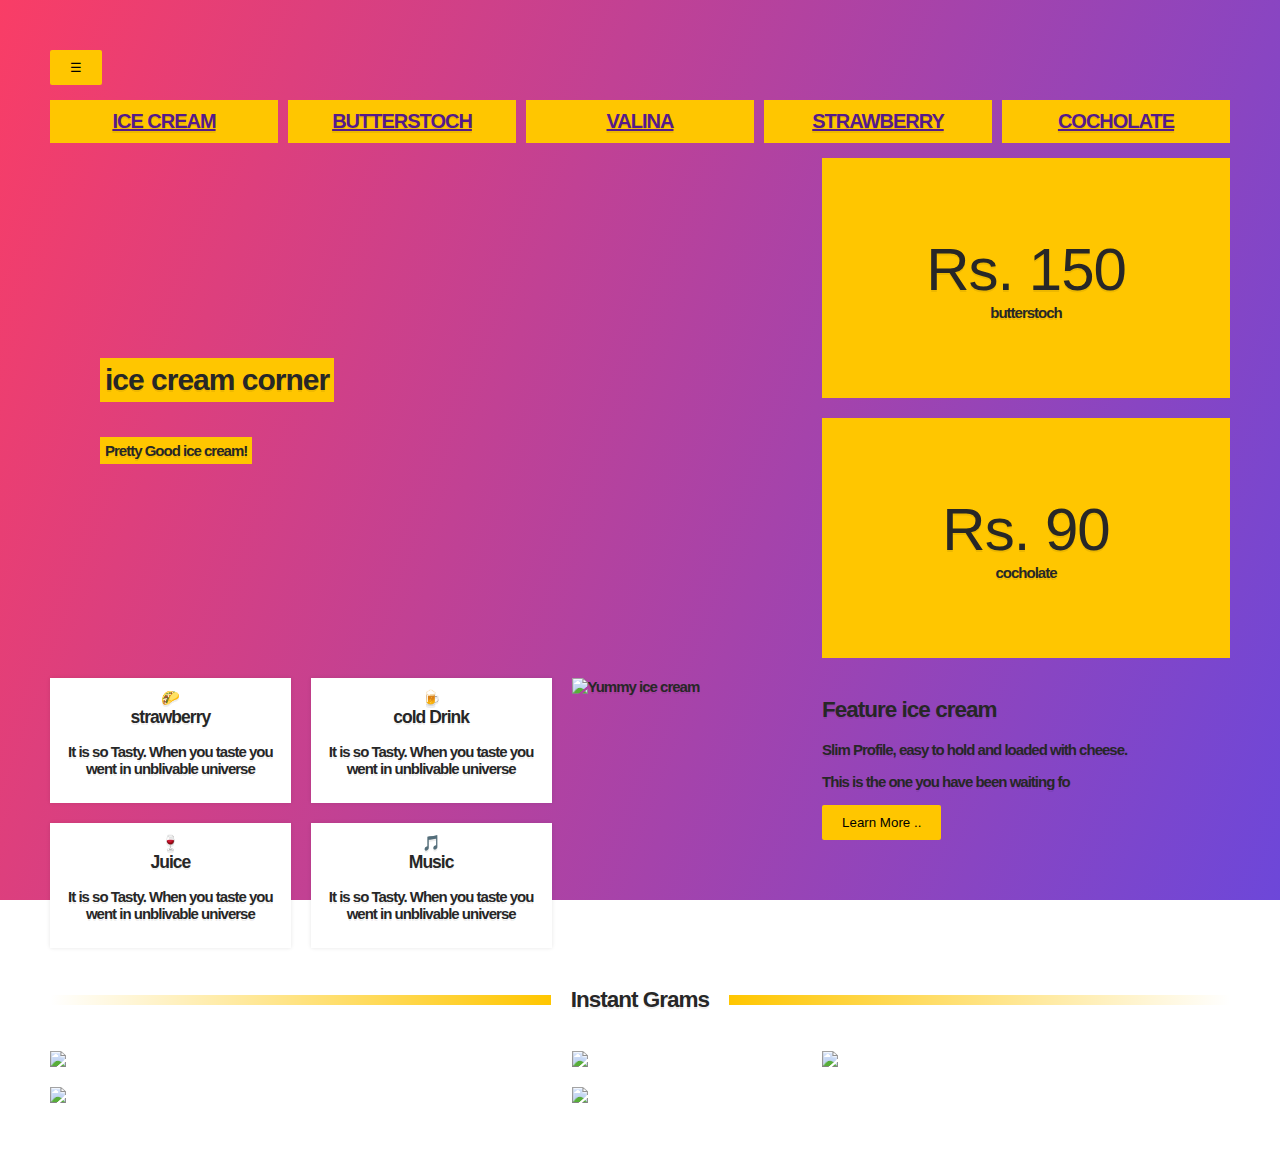
==== website.html @ 9aaecfee "1st commit" ====
<!DOCTYPE html>
<html lang="en">

<head>
    <meta charset="UTF-8">
    <meta name="viewport" content="width=device-width, initial-scale=1.0">
    <link rel="stylesheet" href="website.css">
    <title>Responsive web</title>
</head>

<body>
    <div class="wrapper">
        <nav class="menu">
            <button aria-expanded="false" aria-controls="menu-list">
         <span class="open">☰</span>
         <span class="close"></span>
        
     </button>
            <ul id="menu-list">
                <li>
                    <a href>ice cream</a>
                </li>
                <li>
                    <a href>butterstoch</a>
                </li>
                <li>
                    <a href>valina</a>
                </li>
                <li>
                    <a href>strawberry</a>
                </li>
                <li>
                    <a href>cocholate</a>
                </li>

            </ul>
            <div class="top">
                <header class="hero">
                    <h1>ice cream corner</h1>
                    <P>Pretty Good ice cream!</P>
                </header>
                <div class="cta cta1">
                    <P class="price">Rs. 150</P>
                    <p>butterstoch</p>
                </div>
                <div class="cta cta2">
                    <p class="price">Rs. 90</p>
                    <p>cocholate</p>
                </div>
                <section class="features">
                    <div class="feature">
                        <span class="icon">🌮</span>
                        <h3>strawberry</h3>
                        <p>It is so Tasty. When you taste you went in unblivable universe</p>
                    </div>
                    <div class="feature">
                        <span class="icon">🍺</span>
                        <h3>cold Drink</h3>
                        <p>It is so Tasty. When you taste you went in unblivable universe</p>
                    </div>
                    <div class="feature">
                        <span class="icon">🍷</span>
                        <h3>Juice</h3>
                        <p>It is so Tasty. When you taste you went in unblivable universe</p>
                    </div>
                    <div class="feature">
                        <span class="icon">🎵</span>
                        <h3>Music</h3>
                        <p>It is so Tasty. When you taste you went in unblivable universe</p>
                    </div>
                </section>
                <section class="about">
                    <img src=" https://www.simplyrecipes.com/thmb/wjKlfxU1uYI7jQ1NCZFT-VM07FM=/735x0/__opt__aboutcom__coeus__resources__content_migration__simply_recipes__uploads__2007__04__coffee-ice-cream-vertical-00dc174a766a4ff79f443e516e11fcb7.jpg" alt="Yummy ice cream" class="about_mockup">
                    <div class="about_detail">
                        <h2>Feature ice cream</h2>
                        <P>Slim Profile, easy to hold and loaded with cheese.</P>

                        <P> This is the one you have been waiting fo</P>
                        <button>Learn More ..</button>
                    </div>
                </section>
                <section class="gallery">
                    <h2>
                        Instant Grams
                    </h2>
                    <img src="https://www.milkmaid.in/sites/default/files/2020-06/Chocolate-Ice-Cream.jpg " />
                    <img src="https://images.squarespace-cdn.com/content/v1/5f7c3e7d8ed5803eef772aa1/1601979150410-4X1QXXH6LX315XXFSY4Y/Death+by+chocolate.jpg?format=1000w " />
                    <img src="https://i.ytimg.com/vi/qbW-XnInl8o/maxresdefault.jpg " />
                    <img src=" https://encrypted-tbn0.gstatic.com/images?q=tbn:ANd9GcS8_-cfllC8fb0QZ35kiGNAKtabuwBjNLkMGA&usqp=CAU " />
                    <img src="https://encrypted-tbn0.gstatic.com/images?q=tbn:ANd9GcRGu7QtUgP1ZJI1El6n21APtG43hHXXY-d3pg&usqp=CAU " />

                </section>
            </div>
        </nav>

    </div>
</body>

</html>
---- website.css ----
:root {
    --yellow: #ffc600;
    --black: #272727;
}

html {
    box-sizing: border-box;
    font-family: -apple-system, BlinkMacSystemFont, "Segoe UI", Roboto, Helvetica, Arial, sans-serif, "Apple Color Emoji", "Segoe UI Emoji", "Segoe UI Symbol";
    font-weight: 900;
    font-size: 10px;
    color: var(--black);
    text-shadow: 0 2px 0 rgb(0 0 0 / 7%);
}

head {
    display: none;
}

body {
    background-image: url(./images/topography.svg), linear-gradient( 110deg, #f93d66, #6d47d9);
    background-size: 340px, auto;
    min-height: calc(100vh - 100px);
    margin: 50px;
    background-attachment: fixed;
    letter-spacing: -1px;
    font-size: 15px;
}

.wrapper {
    display: grid;
    grid-gap: 20px;
}

@media(max-width:100px) {
    .menu {
        perspective: 800px;
    }
}

@media (max-width: 1000px) {
    [aria-controls="menu-list"] {
        display: block;
        margin-bottom: 10px;
    }
}

@media (max-width: 1000px) {
    [aria-expanded="false"] .close {
        display: none;
    }
}

button {
    appearance: auto;
    text-rendering: auto;
    color: -internal-light-dark(black, white);
    letter-spacing: normal;
    word-spacing: normal;
    line-height: normal;
    text-transform: none;
    text-indent: 0px;
    text-shadow: none;
    display: inline-block;
    text-align: center;
    align-items: flex-start;
    cursor: default;
    box-sizing: border-box;
    background-color: -internal-light-dark(rgb(239, 239, 239), rgb(59, 59, 59));
    margin: 0em;
    padding: 1px 6px;
    border-width: 2px;
    border-style: outset;
    border-color: -internal-light-dark(rgb(118, 118, 118), rgb(133, 133, 133));
    border-image: initial;
    border-radius: 2px;
    background: #ffc600;
    border: 0;
    padding: 10px 20px;
}

@media (max-width: 1000px) {
    .menu ul {
        max-height: 0;
        overflow: hidden;
        transform: rotateX(90deg);
        transition: all 0.5s;
    }
}

.menu a {
    background: var(--yellow);
    display: block;
    text-decoration: none;
    padding: 10px;
    text-align: center;
    color: var(--black);
    text-transform: uppercase;
    font-size: 20px;
}

a:-webkit-any-link {
    color: -webkit-link;
    cursor: pointer;
    text-decoration: underline;
}

li {
    display: list-item;
    text-align: center;
}

.menu ul {
    display: grid;
    grid-gap: 10px;
    padding: 0;
    list-style: none;
    grid-template-columns: repeat(auto-fit, minmax(100px, 1fr));
}

ul {
    display: block;
    list-style-type: disc;
    margin-block-start: 1em;
    margin-block-end: 1em;
    margin-inline-start: 0px;
    margin-inline-end: 0px;
    padding-inline-start: 40px;
}

@media (max-width: 500px) {
    .top {
        grid-template-areas: "hero" "cta1" "cta2";
    }
}

.hero {
    grid-area: hero;
    min-height: 400px;
    background-image: url(https://i.ytimg.com/vi/djkm3SHd-60/maxresdefault.jpg );
    background-size: cover;
    background-position: bottom right;
    padding: 50px;
    display: flex;
    flex-direction: column;
    align-items: start;
    justify-content: center;
}

.top {
    display: grid;
    grid-gap: 20px;
    grid-template-areas: "hero hero cta1" "hero hero cta2";
}

h1,
h2,
h3,
h4,
h5,
h6 {
    margin: 0 0 5px 0;
}

h1 {
    display: block;
    font-size: 2em;
    margin-block-start: 0.67em;
    margin-block-end: 0.67em;
    margin-inline-start: 0px;
    margin-inline-end: 0px;
    font-weight: bold;
}

.hero>* {
    background: var(--yellow);
    padding: 5px;
}

.cta1 {
    grid-area: cta1;
}

.cta {
    background: var(--yellow);
    display: grid;
    align-items: center;
    justify-items: center;
    align-content: center;
}

.cta p {
    margin: 0;
}

.price {
    font-size: 60px;
    font-weight: 300;
}

p {
    display: block;
    margin-block-start: 1em;
    margin-block-end: 1em;
    margin-inline-start: 0px;
    margin-inline-end: 0px;
}

.cta2 {
    grid-area: cta2;
}

.features {
    display: grid;
    grid-gap: 20px;
    grid-template-columns: repeat(auto-fit, minmax(200px, 1fr));
}

section {
    display: block;
}

.feature {
    background: white;
    padding: 10px;
    border: 1px solid white;
    text-align: center;
    box-shadow: 0 0 4px rgb(0 0 0 / 10%);
}

div {
    display: block;
}

@media (max-width: 700px) {
    .about {
        grid-template-columns: 1fr;
    }
}

.about {
    background: 0;
    padding: 100px;
    display: contents;
    grid-template-columns: auto;
    align-items: center;
}

img {
    max-width: 100%;
}

h2 {
    display: block;
    font-size: 1.5em;
    margin-block-start: 0.83em;
    margin-block-end: 0.83em;
    margin-inline-start: 0px;
    margin-inline-end: 0px;
    font-weight: bold;
}

.gallery {
    display: contents;
    grid-gap: 20px;
    grid-template-columns: repeat(auto-fit, minmax(200px, 1fr));
}

.gallery h2 {
    grid-column: 1 / -1;
    display: grid;
    grid-template-columns: 1fr auto 1fr;
    grid-gap: 20px;
    align-items: center;
}

.gallery h2:before,
.gallery h2:after {
    display: block;
    content: '';
    height: 10px;
    background: linear-gradient(to var(--direction, left), var(--yellow), transparent);
}

.gallery h2:after {
    --direction: right;
}

.gallery img {
    width: 100%;
}
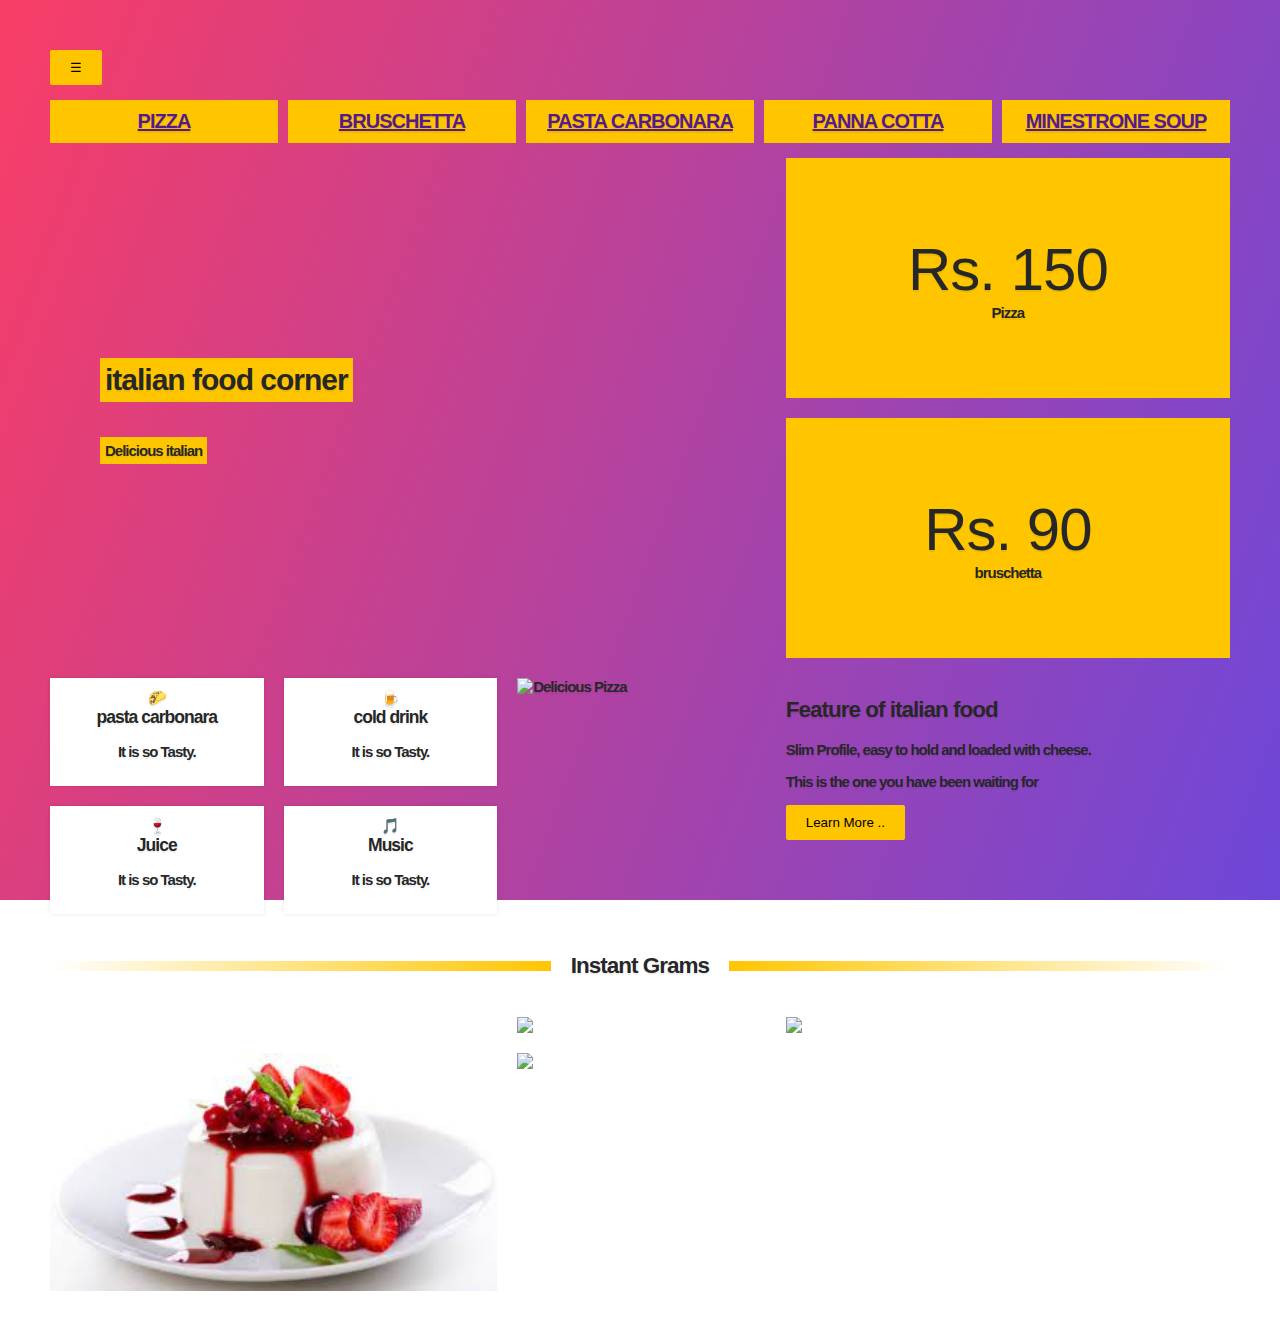
==== commit 2103b893: "Index" ====
--- a/website.html
+++ b/website.html
@@ -18,78 +18,78 @@
      </button>
             <ul id="menu-list">
                 <li>
-                    <a href>ice cream</a>
+                    <a href>Pizza</a>
                 </li>
                 <li>
-                    <a href>butterstoch</a>
+                    <a href>bruschetta</a>
                 </li>
                 <li>
-                    <a href>valina</a>
+                    <a href>pasta carbonara</a>
                 </li>
                 <li>
-                    <a href>strawberry</a>
+                    <a href>panna cotta</a>
                 </li>
                 <li>
-                    <a href>cocholate</a>
+                    <a href>minestrone soup</a>
                 </li>
 
             </ul>
             <div class="top">
                 <header class="hero">
-                    <h1>ice cream corner</h1>
-                    <P>Pretty Good ice cream!</P>
+                    <h1>italian food corner</h1>
+                    <P>Delicious italian</P>
                 </header>
                 <div class="cta cta1">
                     <P class="price">Rs. 150</P>
-                    <p>butterstoch</p>
+                    <p>Pizza</p>
                 </div>
                 <div class="cta cta2">
                     <p class="price">Rs. 90</p>
-                    <p>cocholate</p>
+                    <p>bruschetta</p>
                 </div>
                 <section class="features">
                     <div class="feature">
                         <span class="icon">🌮</span>
-                        <h3>strawberry</h3>
-                        <p>It is so Tasty. When you taste you went in unblivable universe</p>
+                        <h3>pasta carbonara</h3>
+                        <p>It is so Tasty.</p>
                     </div>
                     <div class="feature">
                         <span class="icon">🍺</span>
-                        <h3>cold Drink</h3>
-                        <p>It is so Tasty. When you taste you went in unblivable universe</p>
+                        <h3>cold drink</h3>
+                        <p>It is so Tasty.</p>
                     </div>
                     <div class="feature">
                         <span class="icon">🍷</span>
                         <h3>Juice</h3>
-                        <p>It is so Tasty. When you taste you went in unblivable universe</p>
+                        <p>It is so Tasty.</p>
                     </div>
                     <div class="feature">
                         <span class="icon">🎵</span>
                         <h3>Music</h3>
-                        <p>It is so Tasty. When you taste you went in unblivable universe</p>
+                        <p>It is so Tasty.</p>
                     </div>
                 </section>
                 <section class="about">
-                    <img src=" https://www.simplyrecipes.com/thmb/wjKlfxU1uYI7jQ1NCZFT-VM07FM=/735x0/__opt__aboutcom__coeus__resources__content_migration__simply_recipes__uploads__2007__04__coffee-ice-cream-vertical-00dc174a766a4ff79f443e516e11fcb7.jpg" alt="Yummy ice cream" class="about_mockup">
+                    <img src="https://cook.fnr.sndimg.com/content/dam/images/cook/fullset/2011/1/6/0/CCEV103_Margherita-Pizza_s4x3.jpg.rend.hgtvcom.441.331.suffix/1416867304309.jpeg" alt="Delicious Pizza" class="about_mockup">
                     <div class="about_detail">
-                        <h2>Feature ice cream</h2>
+                        <h2>Feature of italian food</h2>
                         <P>Slim Profile, easy to hold and loaded with cheese.</P>
 
-                        <P> This is the one you have been waiting fo</P>
+                        <P> This is the one you have been waiting for</P>
                         <button>Learn More ..</button>
                     </div>
                 </section>
                 <section class="gallery">
                     <h2>
                         Instant Grams
-                    </h2>
-                    <img src="https://www.milkmaid.in/sites/default/files/2020-06/Chocolate-Ice-Cream.jpg " />
-                    <img src="https://images.squarespace-cdn.com/content/v1/5f7c3e7d8ed5803eef772aa1/1601979150410-4X1QXXH6LX315XXFSY4Y/Death+by+chocolate.jpg?format=1000w " />
-                    <img src="https://i.ytimg.com/vi/qbW-XnInl8o/maxresdefault.jpg " />
-                    <img src=" https://encrypted-tbn0.gstatic.com/images?q=tbn:ANd9GcS8_-cfllC8fb0QZ35kiGNAKtabuwBjNLkMGA&usqp=CAU " />
-                    <img src="https://encrypted-tbn0.gstatic.com/images?q=tbn:ANd9GcRGu7QtUgP1ZJI1El6n21APtG43hHXXY-d3pg&usqp=CAU " />
-
-                </section>
+                    </h2> 
+                    <img scr="https://encrypted-tbn0.gstatic.com/images?q=tbn:ANd9GcReH1ISUvAFIyvzymj7wSsGSCpHZzcnIXXeeg&usqp=CAU" />
+                    <img scr="[data-uri]"
+                    <img src="https://encrypted-tbn0.gstatic.com/images?q=tbn:ANd9GcRz9qNsvBZlOpMzGh8GpqdgRt_G_4BkJt7xQg&usqp=CAU"
+                    <img src="https://ssl.bigstockimages.com/8/7/2/large1500/278183089.jpg " />
+                    <img src="https://ssl.bigstockimages.com/8/7/2/large1500/278183089.jpg " />
+                    <img src="[data-uri] " />
+                    <img src="https://encrypted-tbn0.gstatic.com/images?q=tbn:ANd9GcRbHe7SIIflNXu1PlK2vlO5qUQSOGhneAu8WA&usqp=CAU" />
             </div>
         </nav>
 
